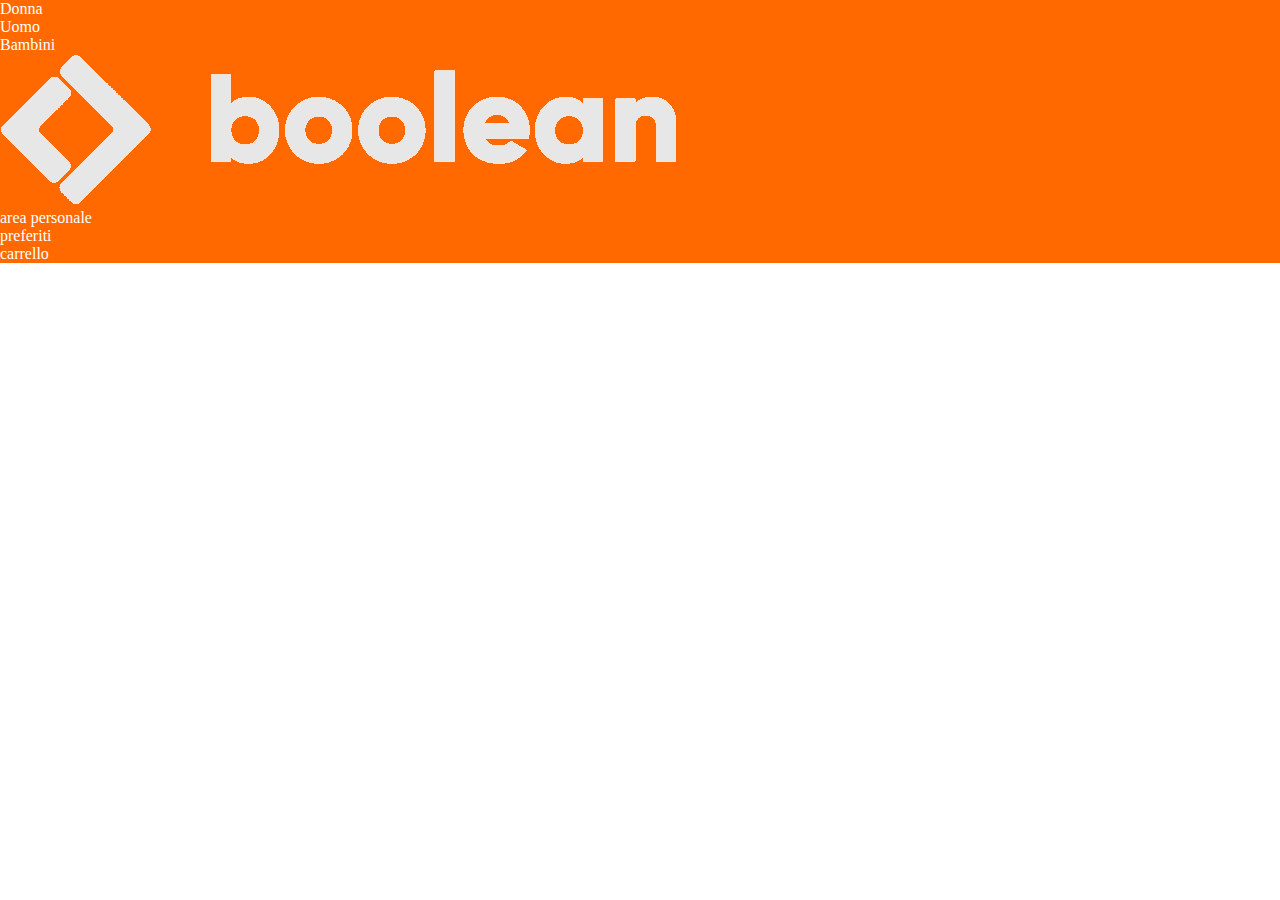
==== index.html @ 49e86375 "add-header" ====
<!DOCTYPE html>
<html lang="en">
  <head>
    <meta charset="UTF-8" />
    <meta name="viewport" content="width=device-width, initial-scale=1.0" />
    <title>html-css-boolando</title>
    <link rel="stylesheet" href="./css/style.css" />
  </head>
  <body>
    <div class="container">
      <header class="header">
        <div class="header-nav-right">
          <ul>
            <li><a href="#">Donna</a></li>
            <li><a href="#">Uomo</a></li>
            <li><a href="#">Bambini</a></li>
          </ul>
        </div>
        <div class="header-logo-center">
          <img class="logo" src="./img/boolean-logo.png" alt="" />
        </div>
        <div class="header-nav-left">
          <ul>
            <li><a href="#">area personale</a></li>
            <li><a href="#">preferiti</a></li>
            <li><a href="#">carrello</a></li>
          </ul>
        </div>
      </header>
    </div>
  </body>
</html>
---- css/style.css ----
/* Reset */
* {
  margin: 0;
  padding: 0;
  box-sizing: border-box;
}

a {
  text-decoration: none;
  color: white;
}

.container {
  height: 80px;
}

.header {
  width: 100%;
  background-color: #ff6900;
  min-height: 80px;
}
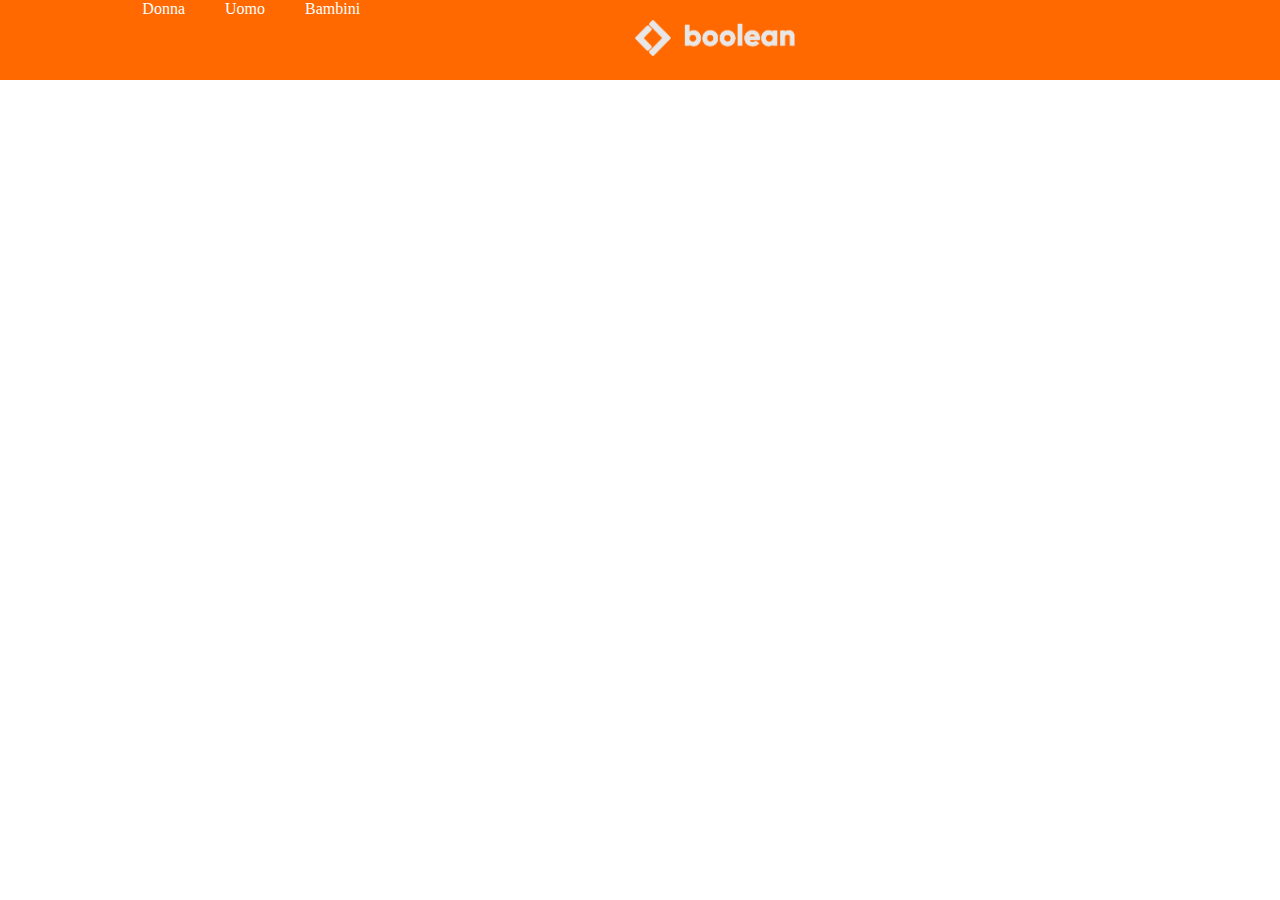
==== commit 510d5dc7: "add-main" ====
--- a/index.html
+++ b/index.html
@@ -7,9 +7,9 @@
     <link rel="stylesheet" href="./css/style.css" />
   </head>
   <body>
-    <div class="container">
-      <header class="header">
-        <div class="header-nav-right">
+    <header class="header">
+      <div class="container">
+        <div class="header-nav-left">
           <ul>
             <li><a href="#">Donna</a></li>
             <li><a href="#">Uomo</a></li>
@@ -19,14 +19,27 @@
         <div class="header-logo-center">
           <img class="logo" src="./img/boolean-logo.png" alt="" />
         </div>
-        <div class="header-nav-left">
+        <div class="header-nav-right">
           <ul>
-            <li><a href="#">area personale</a></li>
-            <li><a href="#">preferiti</a></li>
-            <li><a href="#">carrello</a></li>
+            <li>
+              <a href="#"><i class="fa-regular fa-user"></i></a>
+            </li>
+            <li>
+              <a href="#"><i class="fa-regular fa-heart"></i></a>
+            </li>
+            <li>
+              <a href="#"><i class="fa-solid fa-bag-shopping"></i></a>
+            </li>
           </ul>
         </div>
-      </header>
-    </div>
+      </div>
+    </header>
+    <main>
+      <div class="container">
+        <div></div>
+        <div></div>
+        <div></div>
+      </div>
+    </main>
   </body>
 </html>
--- a/css/style.css
+++ b/css/style.css
@@ -5,17 +5,54 @@
   box-sizing: border-box;
 }
 
+/*Utils */
+.container {
+  display: flex;
+  justify-content: space-around;
+}
+
 a {
   text-decoration: none;
   color: white;
+  padding: 20px;
 }
 
-.container {
-  height: 80px;
-}
+/* header */
 
 .header {
   width: 100%;
   background-color: #ff6900;
   min-height: 80px;
 }
+.logo {
+  vertical-align: middle;
+  width: 200px;
+  padding: 20px;
+  display: flex;
+  justify-content: center;
+}
+
+.header-nav-right ul {
+  list-style-type: none;
+}
+
+.header-nav-left ul {
+  display: flex;
+  list-style-type: none;
+  text-align: center;
+  margin: 0 10px;
+  vertical-align: middle;
+}
+
+.header-nav-right li {
+  display: inline-block;
+  vertical-align: middle;
+}
+.header-nav-left li {
+  display: inline-block;
+  text-align: center;
+  vertical-align: middle;
+}
+
+.header-nav-left a {
+}
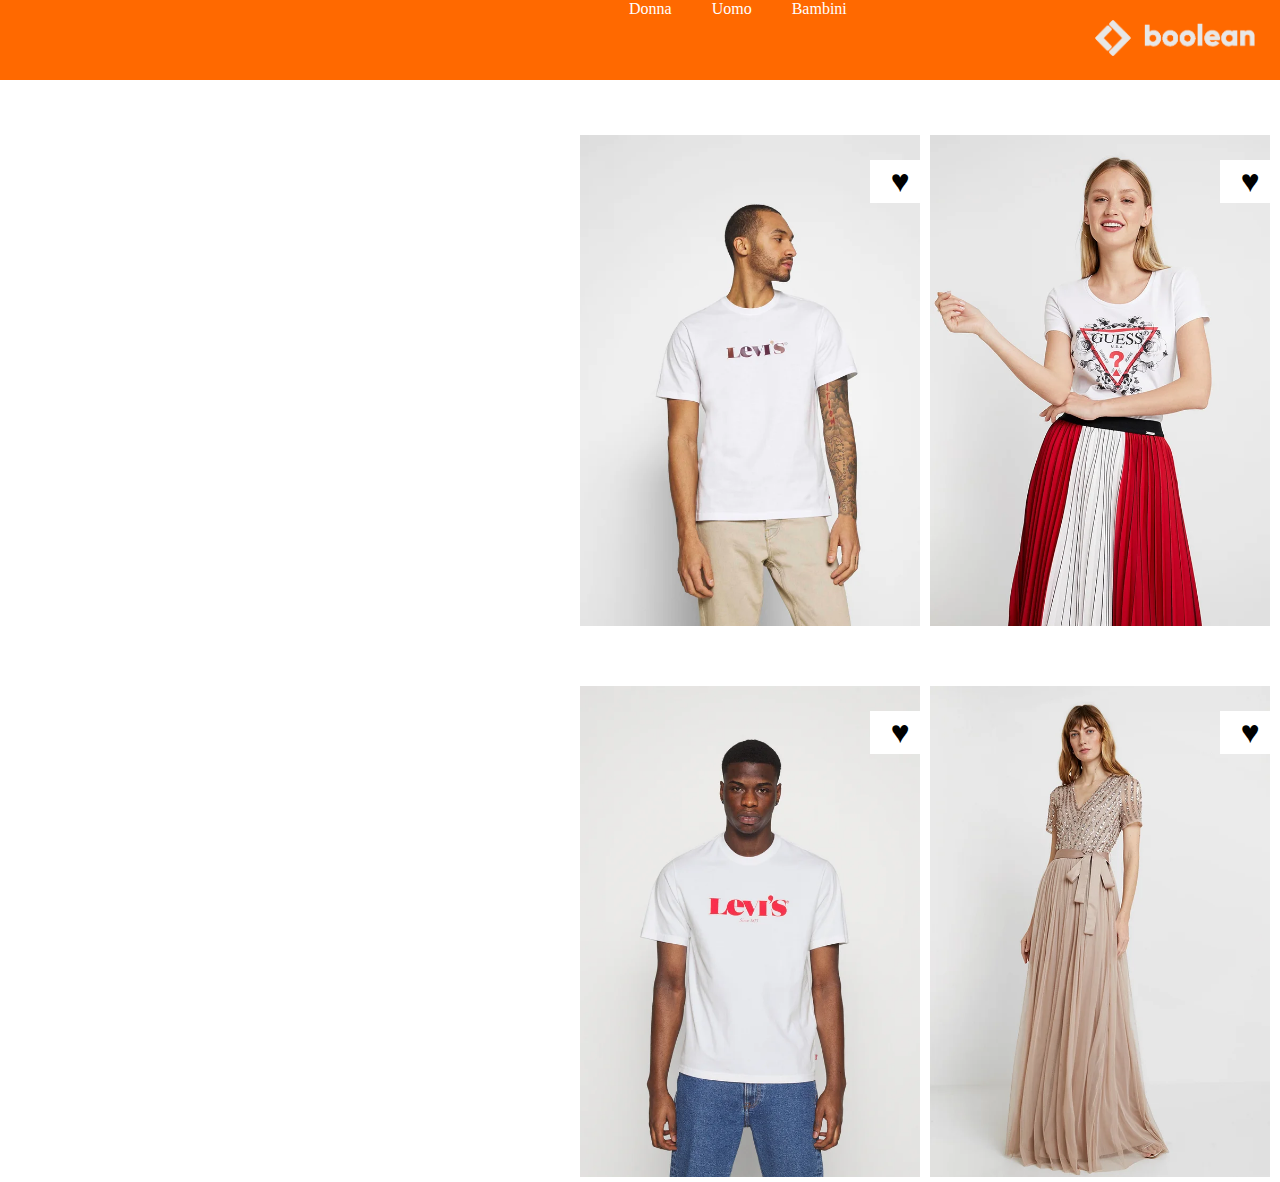
==== commit a4f87d15: "add-all-photos" ====
--- a/index.html
+++ b/index.html
@@ -35,10 +35,42 @@
       </div>
     </header>
     <main>
-      <div class="container">
-        <div></div>
-        <div></div>
-        <div></div>
+      <div class="container" id="products">
+        <!--card 1-->
+        <div class="card">
+          <img src="./img/1.webp" alt="" />
+          <p class="heart">&hearts;</p>
+          <p class=""></p>
+        </div>
+
+        <!--card2-->
+        <div class="card">
+          <img src="./img/2.webp" alt="" />
+          <p class="heart">&hearts;</p>
+        </div>
+
+        <!--card 3-->
+        <div class="card">
+          <img src="./img/3.webp" alt="" />
+          <p class="heart">&hearts;</p>
+        </div>
+      </div>
+      <div class="container" id="products">
+        <!--card 4-->
+        <div class="card">
+          <img src="./img/4.webp" alt="" />
+          <p class="heart">&hearts;</p>
+        </div>
+        <!--card 5-->
+        <div class="card">
+          <img src="./img/5.webp" alt="" />
+          <p class="heart">&hearts;</p>
+        </div>
+        <!--card 6-->
+        <div class="card">
+          <img src="./img/6.webp" alt="" />
+          <p class="heart">&hearts;</p>
+        </div>
       </div>
     </main>
   </body>
--- a/css/style.css
+++ b/css/style.css
@@ -9,6 +9,8 @@
 .container {
   display: flex;
   justify-content: space-around;
+  width: 1200px;
+  margin-left: 500px;
 }
 
 a {
@@ -56,3 +58,46 @@
 
 .header-nav-left a {
 }
+
+/* prime 3 foto*/
+
+#products {
+  display: flex;
+  justify-content: center;
+  flex-wrap: wrap;
+}
+
+.card {
+  position: relative;
+  margin-top: 50px;
+  width: calc(100% / 3 - 50px);
+  min-width: 200px;
+  text-align: center;
+  background-size: cover;
+  padding: 5px;
+  /* debug
+  background-color: red;*/
+}
+.card img {
+  margin: 0 auto;
+  display: block;
+  width: 100%;
+}
+
+.card .heart {
+  position: absolute;
+  top: 30px;
+  right: 25px;
+  z-index: 1;
+}
+.heart {
+  background-color: white;
+  font-size: xx-large;
+  padding: 3px;
+  margin-right: -30px;
+  width: 60px;
+}
+
+.card:hover .img {
+  content: url(../img/1b.webp);
+}
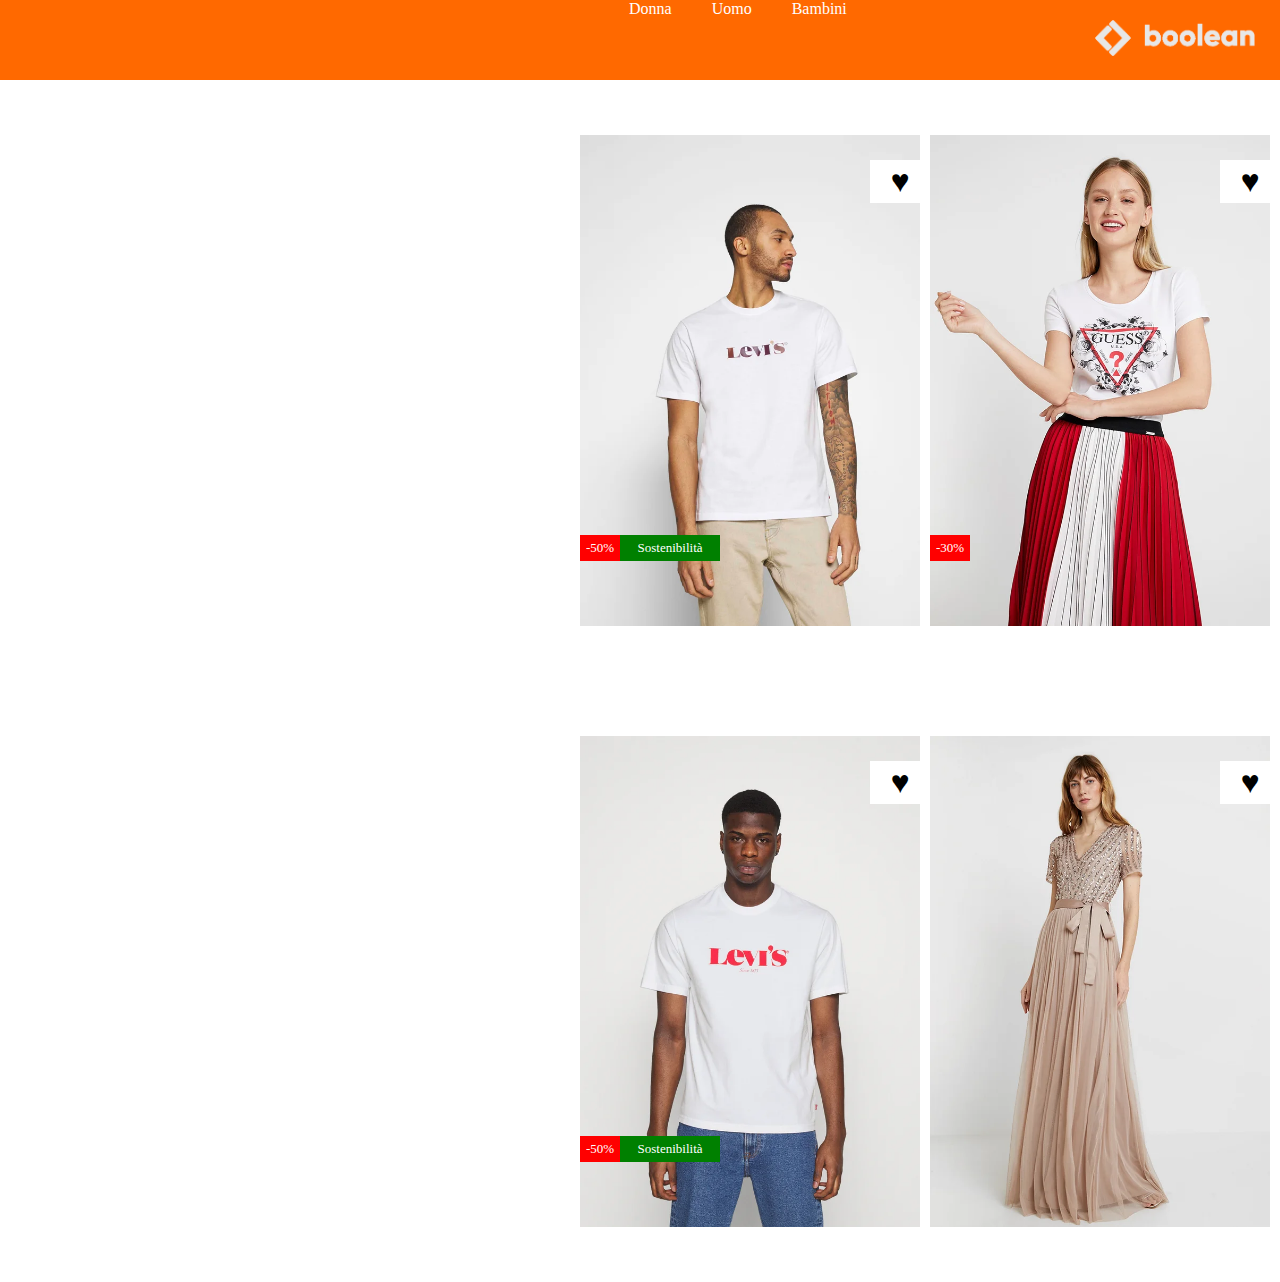
==== commit 8d749e4c: "add-etichette" ====
--- a/index.html
+++ b/index.html
@@ -40,19 +40,22 @@
         <div class="card">
           <img src="./img/1.webp" alt="" />
           <p class="heart">&hearts;</p>
-          <p class=""></p>
+          <p class="sale">-50%</p>
+          <p class="sostenibilità">Sostenibilità</p>
         </div>
 
         <!--card2-->
         <div class="card">
           <img src="./img/2.webp" alt="" />
           <p class="heart">&hearts;</p>
+          <p class="sale">-30%</p>
         </div>
 
         <!--card 3-->
         <div class="card">
           <img src="./img/3.webp" alt="" />
           <p class="heart">&hearts;</p>
+          <p class="sale">-30%</p>
         </div>
       </div>
       <div class="container" id="products">
@@ -60,6 +63,8 @@
         <div class="card">
           <img src="./img/4.webp" alt="" />
           <p class="heart">&hearts;</p>
+          <p class="sale">-50%</p>
+          <p class="sostenibilità">Sostenibilità</p>
         </div>
         <!--card 5-->
         <div class="card">
@@ -70,6 +75,7 @@
         <div class="card">
           <img src="./img/6.webp" alt="" />
           <p class="heart">&hearts;</p>
+          <p class="sostenibilità">Sostenibilità</p>
         </div>
       </div>
     </main>
--- a/css/style.css
+++ b/css/style.css
@@ -75,6 +75,7 @@
   text-align: center;
   background-size: cover;
   padding: 5px;
+  margin-bottom: 50px;
   /* debug
   background-color: red;*/
 }
@@ -98,6 +99,27 @@
   width: 60px;
 }
 
-.card:hover .img {
-  content: url(../img/1b.webp);
+.sale {
+  background-color: red;
+  color: white;
+  font-size: small;
+  padding: 5px;
+  width: 40px;
+  margin-bottom: -80px;
 }
+.card .sale {
+  position: absolute;
+  bottom: 150px;
+}
+.sostenibilità {
+  background-color: green;
+  color: white;
+  font-size: small;
+  padding: 5px;
+  width: 100px;
+}
+.card .sostenibilità {
+  position: absolute;
+  left: 45px;
+  bottom: 70px;
+}
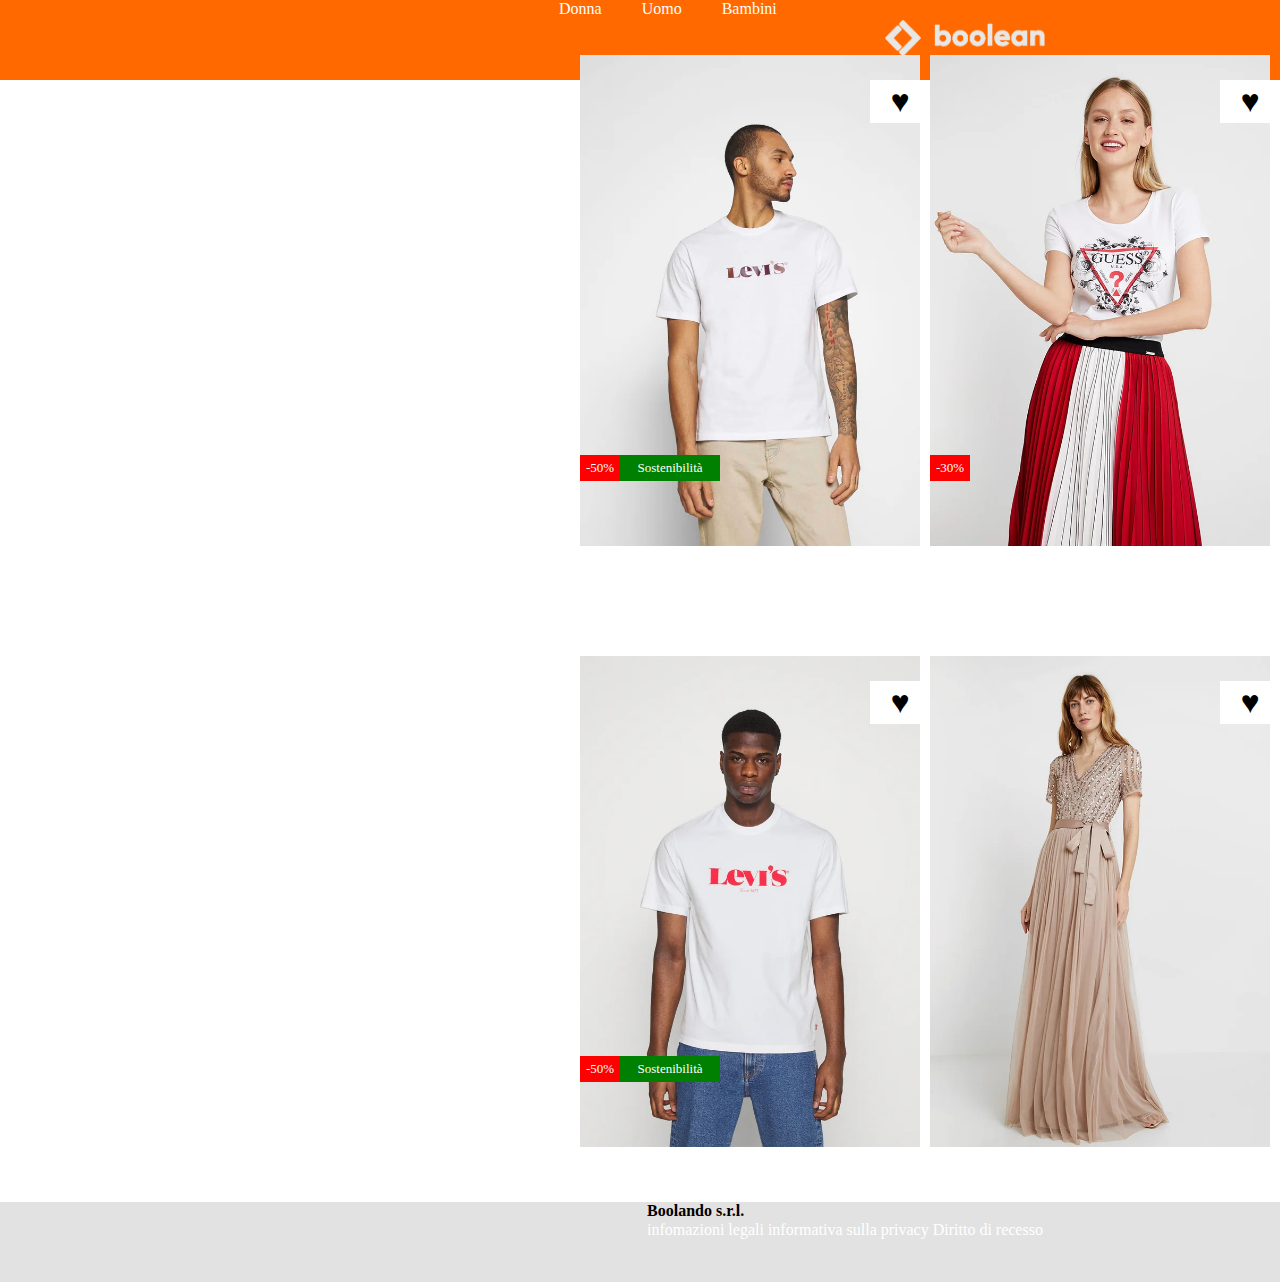
==== commit 43f1b97e: "invisible-footer non so perchè" ====
--- a/index.html
+++ b/index.html
@@ -37,47 +37,88 @@
     <main>
       <div class="container" id="products">
         <!--card 1-->
-        <div class="card">
+        <div class="card" id="card-none">
           <img src="./img/1.webp" alt="" />
+          <img class="img-none" src="./img/1b.webp" alt="" />
           <p class="heart">&hearts;</p>
           <p class="sale">-50%</p>
           <p class="sostenibilità">Sostenibilità</p>
         </div>
 
         <!--card2-->
-        <div class="card">
+        <div class="card" id="card-none">
           <img src="./img/2.webp" alt="" />
+          <img class="img-none" src="./img/2b.webp" alt="" />
           <p class="heart">&hearts;</p>
           <p class="sale">-30%</p>
         </div>
 
         <!--card 3-->
-        <div class="card">
+        <div class="card" id="card-none">
           <img src="./img/3.webp" alt="" />
+          <img class="img-none" src="./img/3b.webp" alt="" />
           <p class="heart">&hearts;</p>
           <p class="sale">-30%</p>
         </div>
       </div>
       <div class="container" id="products">
         <!--card 4-->
-        <div class="card">
+        <div class="card" id="card-none">
           <img src="./img/4.webp" alt="" />
+          <img class="img-none" src="./img/4b.webp" alt="" />
           <p class="heart">&hearts;</p>
           <p class="sale">-50%</p>
           <p class="sostenibilità">Sostenibilità</p>
         </div>
         <!--card 5-->
-        <div class="card">
+        <div class="card" id="card-none">
           <img src="./img/5.webp" alt="" />
+          <img class="img-none" src="./img/5b.webp" alt="" />
           <p class="heart">&hearts;</p>
         </div>
         <!--card 6-->
-        <div class="card">
+        <div class="card" id="card-none">
           <img src="./img/6.webp" alt="" />
+          <img class="img-none" src="./img/6b.webp" alt="" />
           <p class="heart">&hearts;</p>
           <p class="sostenibilità">Sostenibilità</p>
         </div>
       </div>
     </main>
+    <!--footer-->
+
+    <footer class="footer">
+      <div class="container">
+        <div class="footer-nav-left">
+          <p>
+            <b>Boolando s.r.l.</b>
+          </p>
+          <ul>
+            <li>infomazioni legali</li>
+            <li>informativa sulla privacy</li>
+            <li>Diritto di recesso</li>
+          </ul>
+        </div>
+        <div class="footer-nav-right">
+          <ul>
+            <li>
+              <a href="#"><i class="fa-brands fa-twitter"></i></a>
+            </li>
+            <li>
+              <a href="#"><i class="fa-brands fa-square-facebook"></i></a>
+            </li>
+            <li>
+              <a href="#"><i class="fa-brands fa-instagram"></i></a>
+            </li>
+            <li>
+              <a href="#"><i class="fa-brands fa-pinterest"></i></a>
+            </li>
+            <li>
+              <a href="#"><i class="fa-brands fa-youtube"></i></a>
+            </li>
+          </ul>
+        </div>
+      </div>
+    </footer>
   </body>
 </html>
--- a/css/style.css
+++ b/css/style.css
@@ -5,7 +5,8 @@
   box-sizing: border-box;
 }
 
-/*Utils */
+/*UTILS */
+
 .container {
   display: flex;
   justify-content: space-around;
@@ -17,21 +18,6 @@
   text-decoration: none;
   color: white;
   padding: 20px;
-}
-
-/* header */
-
-.header {
-  width: 100%;
-  background-color: #ff6900;
-  min-height: 80px;
-}
-.logo {
-  vertical-align: middle;
-  width: 200px;
-  padding: 20px;
-  display: flex;
-  justify-content: center;
 }
 
 .header-nav-right ul {
@@ -56,10 +42,28 @@
   vertical-align: middle;
 }
 
-.header-nav-left a {
+/* header */
+
+.header {
+  width: 100%;
+  background-color: #ff6900;
+  min-height: 80px;
+  position: fixed;
+  display: flex;
+  justify-content: space-between;
+}
+.logo {
+  vertical-align: middle;
+  width: 200px;
+  padding: 20px;
+  display: flex;
+  justify-content: center;
 }
 
-/* prime 3 foto*/
+/*.header-nav-left a {
+}*/
+
+/* foto */
 
 #products {
   display: flex;
@@ -84,6 +88,27 @@
   display: block;
   width: 100%;
 }
+/* img-none inizio*/
+.card .img-none {
+  display: none;
+  margin: 0 auto;
+  width: 100%;
+}
+#card-none {
+}
+#card-none:hover .img {
+  display: none;
+  margin: 0 auto;
+  width: 100%;
+}
+#card-none:hover .img-none {
+  display: block;
+  margin: 0 auto;
+  width: 100%;
+}
+/* img-none fine*/
+
+/*ETICHETTE*/
 
 .card .heart {
   position: absolute;
@@ -123,3 +148,33 @@
   left: 45px;
   bottom: 70px;
 }
+
+/* FINE ETICHETTE*/
+
+/*FOOTER*/
+.footer {
+  width: 100%;
+  background-color: rgba(0, 0, 0, 0.114);
+  min-height: 80px;
+}
+
+.footer-nav-right ul {
+  list-style-type: none;
+  color: white;
+}
+.footer-nav-left ul {
+  list-style-type: none;
+  color: white;
+}
+
+.footer-nav-left li {
+  display: inline-block;
+  text-align: center;
+  vertical-align: middle;
+}
+
+.footer-nav-right li {
+  display: inline-block;
+  text-align: center;
+  vertical-align: middle;
+}
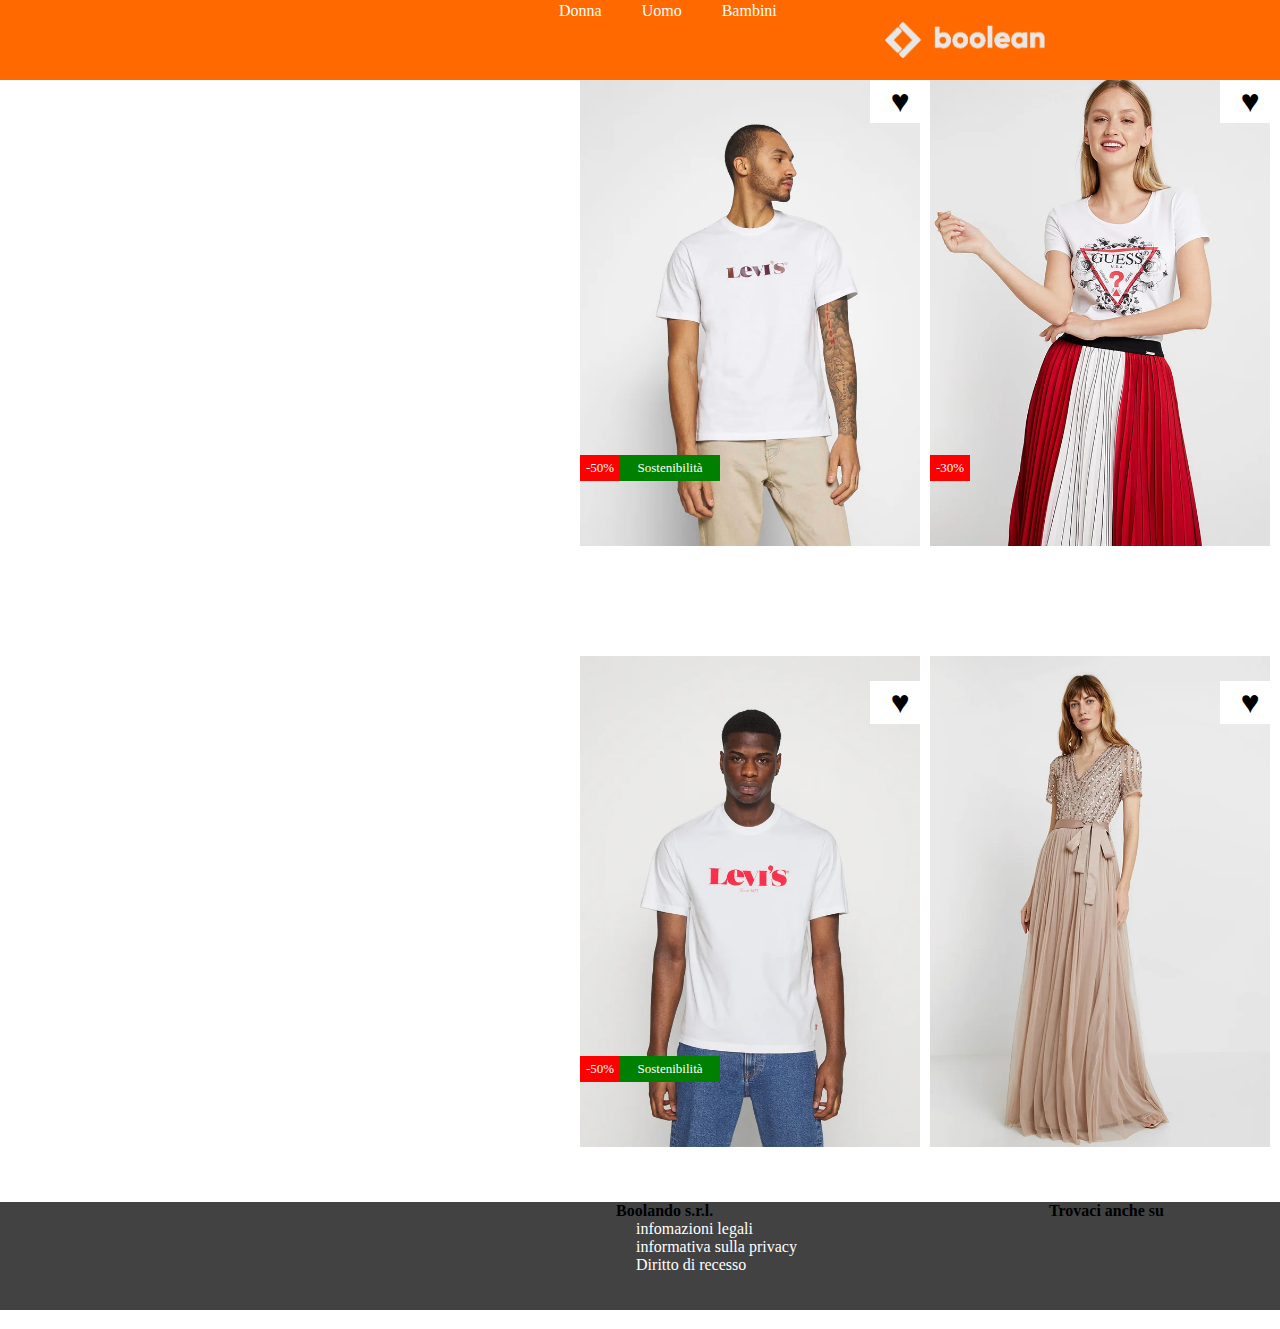
==== commit af818d31: "hover fixato" ====
--- a/index.html
+++ b/index.html
@@ -4,6 +4,15 @@
     <meta charset="UTF-8" />
     <meta name="viewport" content="width=device-width, initial-scale=1.0" />
     <title>html-css-boolando</title>
+
+    <link
+      rel="stylesheet"
+      href="https://cdnjs.cloudflare.com/ajax/libs/font-awesome/6.5.0/css/all.min.css"
+      integrity="sha512-Avb2QiuDEEvB4bZJYdft2mNjVShBftLdPG8FJ0V7irTLQ8Uo0qcPxh4Plq7G5tGm0rU+1SPhVotteLpBERwTkw=="
+      crossorigin="anonymous"
+      referrerpolicy="no-referrer"
+    />
+
     <link rel="stylesheet" href="./css/style.css" />
   </head>
   <body>
@@ -94,12 +103,15 @@
             <b>Boolando s.r.l.</b>
           </p>
           <ul>
-            <li>infomazioni legali</li>
-            <li>informativa sulla privacy</li>
-            <li>Diritto di recesso</li>
+            <li><a href="#">infomazioni legali</a></li>
+            <li><a href="#">informativa sulla privacy</a></li>
+            <li><a href="#">Diritto di recesso</a></li>
           </ul>
         </div>
         <div class="footer-nav-right">
+          <p>
+            <b>Trovaci anche su</b>
+          </p>
           <ul>
             <li>
               <a href="#"><i class="fa-brands fa-twitter"></i></a>
@@ -114,7 +126,7 @@
               <a href="#"><i class="fa-brands fa-pinterest"></i></a>
             </li>
             <li>
-              <a href="#"><i class="fa-brands fa-youtube"></i></a>
+              <a href="#"></a>
             </li>
           </ul>
         </div>
--- a/css/style.css
+++ b/css/style.css
@@ -51,6 +51,8 @@
   position: fixed;
   display: flex;
   justify-content: space-between;
+  z-index: 2;
+  align-items: center;
 }
 .logo {
   vertical-align: middle;
@@ -76,6 +78,7 @@
   margin-top: 50px;
   width: calc(100% / 3 - 50px);
   min-width: 200px;
+  height: 100%;
   text-align: center;
   background-size: cover;
   padding: 5px;
@@ -94,18 +97,15 @@
   margin: 0 auto;
   width: 100%;
 }
-#card-none {
+
+.card:hover .img-none {
+  display: block;
 }
-#card-none:hover .img {
+
+.card:hover img {
   display: none;
-  margin: 0 auto;
-  width: 100%;
 }
-#card-none:hover .img-none {
-  display: block;
-  margin: 0 auto;
-  width: 100%;
-}
+
 /* img-none fine*/
 
 /*ETICHETTE*/
@@ -154,27 +154,28 @@
 /*FOOTER*/
 .footer {
   width: 100%;
-  background-color: rgba(0, 0, 0, 0.114);
+  background-color: rgba(0, 0, 0, 0.74);
   min-height: 80px;
+  display: flex;
+  justify-content: space-between;
+}
+
+.footer-nav-left p ul {
+  color: white;
+  display: flex;
+  justify-content: space-around;
+  margin-left: 5px;
 }
 
 .footer-nav-right ul {
-  list-style-type: none;
-  color: white;
-}
-.footer-nav-left ul {
-  list-style-type: none;
   color: white;
 }
 
 .footer-nav-left li {
-  display: inline-block;
-  text-align: center;
-  vertical-align: middle;
+  list-style-type: none;
+  align-items: start;
 }
 
 .footer-nav-right li {
-  display: inline-block;
-  text-align: center;
-  vertical-align: middle;
+  list-style-type: none;
 }
